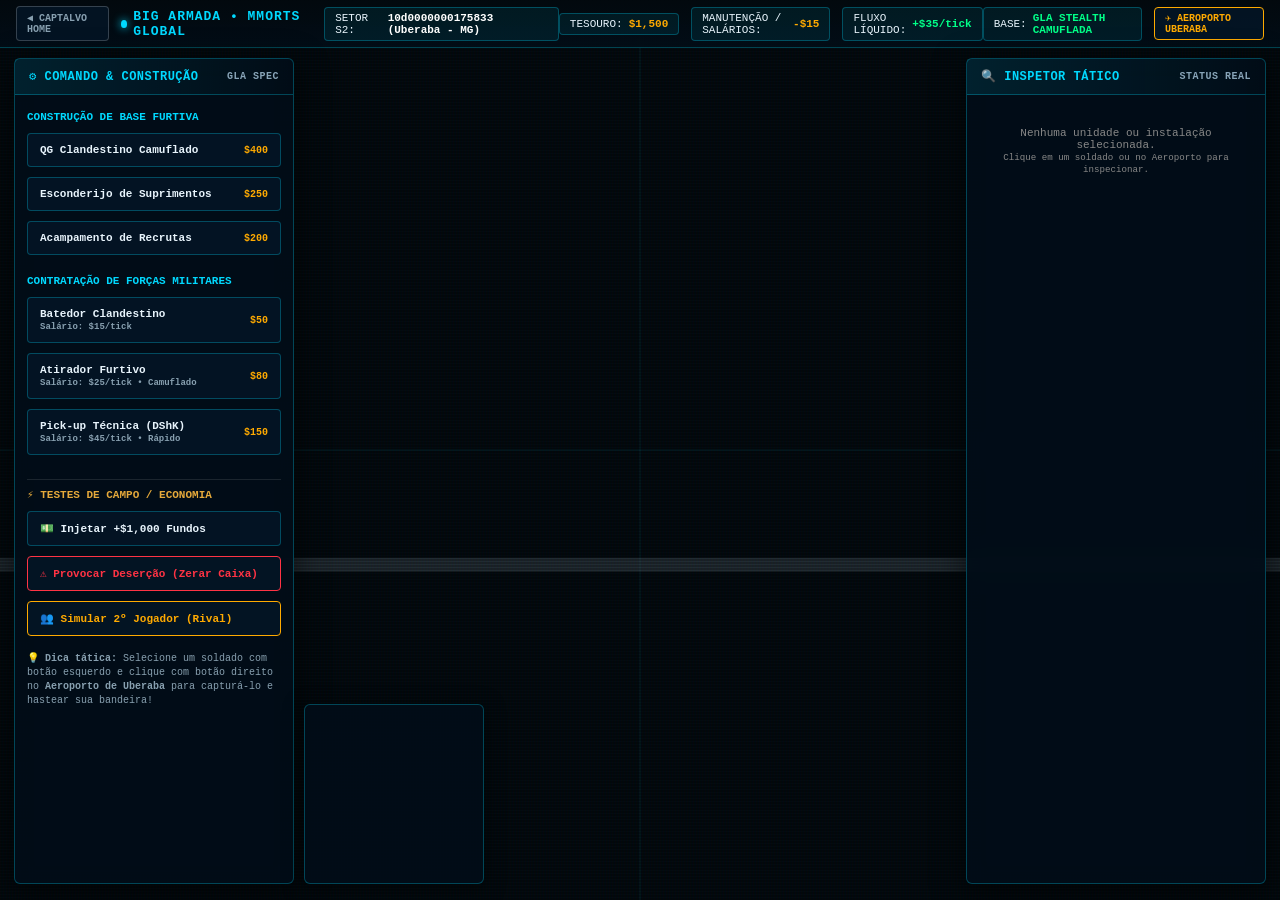
==== public/big-armada/index.html @ da141694 "feat(big-armada): integrate Big Armada MMORTS web client and PHP authoritative backend for captalvo." ====
<!doctype html>
<html lang="pt-BR" class="dark">
<head>
    <meta charset="utf-8">
    <meta name="viewport" content="width=device-width, initial-scale=1, viewport-fit=cover">
    <title>BIG ARMADA — MMORTS Militar Global Persistente &middot; Captalvo</title>
    <meta name="description" content="Big Armada: MMORTS militar global em tempo real na Terra real indexado via S2 Geometry. Setor piloto de Uberaba - MG.">
    
    <!-- Anti-Cache Directives -->
    <meta http-equiv="Cache-Control" content="no-cache, no-store, must-revalidate">
    <meta http-equiv="Pragma" content="no-cache">
    <meta http-equiv="Expires" content="0">

    <link rel="icon" href="data:image/svg+xml,%3Csvg xmlns='http://www.w3.org/2000/svg' viewBox='0 0 32 32'%3E%3Crect width='32' height='32' fill='%2302090e'/%3E%3Ctext x='16' y='23' font-family='monospace' font-size='18' font-weight='bold' fill='%2300d9ff' text-anchor='middle'%3EBA%3C/text%3E%3C/svg%3E">
    <link rel="stylesheet" href="css/big-armada.css">
</head>

<body class="scanlines">

    <!-- Top Tactical Bar -->
    <header class="top-bar">
        <div class="top-bar-left">
            <a href="/" class="tac-btn" style="text-decoration:none; padding:5px 10px; font-size:10px; color:#88a0b0; border-color:rgba(255,255,255,0.2);" title="Retornar à página principal do Captalvo">
                ◀ CAPTALVO HOME
            </a>
            <div class="brand-badge">
                <span class="dot"></span>
                BIG ARMADA &bull; MMORTS GLOBAL
            </div>
            <div class="hud-pill">
                <span>SETOR S2:</span>
                <strong id="hud-sector">10d0000000175833 (Uberaba - MG)</strong>
            </div>
        </div>

        <div class="top-bar-center">
            <div class="hud-pill gold">
                <span>TESOURO:</span>
                <strong id="hud-treasury">$1,500</strong>
            </div>
            <div class="hud-pill">
                <span>MANUTENÇÃO / SALÁRIOS:</span>
                <strong id="hud-payroll" style="color:#ffaa00;">-$15</strong>
            </div>
            <div class="hud-pill green">
                <span>FLUXO LÍQUIDO:</span>
                <strong id="hud-cashflow">+$35/tick</strong>
            </div>
            <div id="hud-alert-badge" class="hud-pill alert" style="display:none;">
                ⚠️ ALERTA DE INADIMPLÊNCIA
            </div>
        </div>

        <div class="top-bar-right">
            <div class="hud-pill">
                <span>BASE:</span>
                <strong style="color:#00ff88;">GLA STEALTH CAMUFLADA</strong>
            </div>
            <button id="btn-quick-airport" class="tac-btn warning" style="padding:4px 10px; font-size:10px;" title="Centralizar câmera no Aeroporto de Uberaba">
                ✈️ AEROPORTO UBERABA
            </button>
        </div>
    </header>

    <!-- 3D RTS Viewport Canvas -->
    <canvas id="rts-canvas"></canvas>

    <!-- Left Command & Construction Panel -->
    <aside class="side-panel side-panel-left">
        <div class="panel-header">
            <span>⚙️ COMANDO &amp; CONSTRUÇÃO</span>
            <span style="font-size:10px; color:var(--muted);">GLA SPEC</span>
        </div>
        <div class="panel-body">
            
            <!-- Base Construction (GLA Stealth style) -->
            <div style="font-size:11px; font-weight:800; color:#00d9ff; text-transform:uppercase; margin-top:4px;">
                Construção de Base Furtiva
            </div>
            <button class="tac-btn btn-build" data-type="command_center" title="Construir Centro de Comando Camuflado">
                <span>QG Clandestino Camuflado</span>
                <span class="tac-btn-cost">$400</span>
            </button>
            <button class="tac-btn btn-build" data-type="supply_stash" title="Construir Esconderijo de Coleta de Recursos">
                <span>Esconderijo de Suprimentos</span>
                <span class="tac-btn-cost">$250</span>
            </button>
            <button class="tac-btn btn-build" data-type="barracks" title="Construir Acampamento para Contratação Militar">
                <span>Acampamento de Recrutas</span>
                <span class="tac-btn-cost">$200</span>
            </button>

            <!-- Military Recruitment & Salary Units -->
            <div style="font-size:11px; font-weight:800; color:#00d9ff; text-transform:uppercase; margin-top:10px;">
                Contratação de Forças Militares
            </div>
            <button class="tac-btn btn-produce" data-type="infantry_scout" title="Batedor Leve: Salário $15/tick">
                <div>
                    <div>Batedor Clandestino</div>
                    <small style="font-size:9px; color:#88a0b0;">Salário: $15/tick</small>
                </div>
                <span class="tac-btn-cost">$50</span>
            </button>
            <button class="tac-btn btn-produce" data-type="infantry_stealth" title="Atirador Furtivo Camuflado: Salário $25/tick">
                <div>
                    <div>Atirador Furtivo</div>
                    <small style="font-size:9px; color:#88a0b0;">Salário: $25/tick &bull; Camuflado</small>
                </div>
                <span class="tac-btn-cost">$80</span>
            </button>
            <button class="tac-btn btn-produce" data-type="vehicle_technical" title="Pick-up Armada Técnica: Salário $45/tick">
                <div>
                    <div>Pick-up Técnica (DShK)</div>
                    <small style="font-size:9px; color:#88a0b0;">Salário: $45/tick &bull; Rápido</small>
                </div>
                <span class="tac-btn-cost">$150</span>
            </button>

            <!-- Sandbox Dev / Experimentation Controls -->
            <div style="font-size:11px; font-weight:800; color:#e5a93b; text-transform:uppercase; margin-top:14px; border-top:1px solid rgba(255,255,255,0.1); padding-top:8px;">
                ⚡ Testes de Campo / Economia
            </div>
            <button id="btn-dev-add-funds" class="tac-btn success" title="Adiciona $1,000 para testes táticos">
                💵 Injetar +$1,000 Fundos
            </button>
            <button id="btn-dev-trigger-default" class="tac-btn danger" title="Corta fundos a $0 e força inadimplência para testar deserção militar">
                ⚠️ Provocar Deserção (Zerar Caixa)
            </button>
            <button id="btn-dev-sim-player" class="tac-btn warning" title="Conecta um segundo jogador simulado para interagir no mesmo mundo">
                👥 Simular 2º Jogador (Rival)
            </button>
            
            <div style="font-size:10px; color:#88a0b0; line-height:1.4; margin-top:6px;">
                💡 <strong>Dica tática:</strong> Selecione um soldado com botão esquerdo e clique com botão direito no <strong>Aeroporto de Uberaba</strong> para capturá-lo e hastear sua bandeira!
            </div>

        </div>
    </aside>

    <!-- Radar Tactical Mini-Map in bottom left -->
    <div class="radar-map-wrap">
        <canvas id="radar-canvas" width="180" height="180"></canvas>
    </div>

    <!-- Right Tactical Inspector Panel -->
    <aside class="side-panel side-panel-right">
        <div class="panel-header">
            <span>🔍 INSPETOR TÁTICO</span>
            <span style="font-size:10px; color:var(--muted);">STATUS REAL</span>
        </div>
        <div class="panel-body" id="inspector-content">
            <div style="font-size:11px; color:#888; text-align:center; padding:20px 0;">
                Nenhuma unidade ou instalação selecionada.<br>
                <small>Clique em um soldado ou no Aeroporto para inspecionar.</small>
            </div>
        </div>
    </aside>

    <!-- Notification Toast Container -->
    <div id="tac-notifications" style="position:fixed; bottom:20px; right:270px; z-index:9999; display:flex; flex-direction:column; gap:8px; pointer-events:none;"></div>

    <!-- Client Scripts -->
    <script src="js/s2_client.js"></script>
    <script src="js/terrain_engine.js"></script>
    <script src="js/rts_renderer.js"></script>
    <script src="js/big-armada-client.js"></script>

</body>
</html>
---- public/big-armada/css/big-armada.css ----
/* ==============================================================================
   BIG ARMADA — Military MMORTS Tactical Stylesheet
   Command & Conquer military aesthetic with glowing cybernetics and tactical HUD.
   ============================================================================== */

:root {
    --bg-base: #02090e;
    --bg-panel: rgba(2, 14, 24, 0.92);
    --bg-card: rgba(4, 22, 38, 0.85);
    --line: rgba(0, 217, 255, 0.28);
    --line-active: #00d9ff;
    --accent-cyan: #00d9ff;
    --accent-amber: #ffaa00;
    --accent-green: #00ff88;
    --accent-red: #ff3344;
    --muted: #88a4b8;
    --ink: #e8f4fc;
    --font-mono: 'Consolas', 'Courier New', ui-monospace, monospace;
}

* {
    box-sizing: border-box;
    margin: 0;
    padding: 0;
}

body {
    background: var(--bg-base);
    color: var(--ink);
    font-family: var(--font-mono);
    width: 100vw;
    height: 100vh;
    overflow: hidden;
    user-select: none;
}

/* Scanline Effect */
.scanlines::before {
    content: " ";
    display: block;
    position: absolute;
    top: 0; left: 0; bottom: 0; right: 0;
    background: linear-gradient(rgba(18, 16, 16, 0) 50%, rgba(0, 0, 0, 0.25) 50%),
                linear-gradient(90deg, rgba(255, 0, 0, 0.03), rgba(0, 255, 0, 0.01), rgba(0, 0, 255, 0.03));
    z-index: 10;
    background-size: 100% 3px, 3px 100%;
    pointer-events: none;
}

/* 3D RTS Viewport */
#rts-canvas {
    position: absolute;
    inset: 0;
    width: 100vw;
    height: 100vh;
    display: block;
    cursor: crosshair;
    z-index: 1;
}

/* Selection Box */
#selection-box {
    position: absolute;
    border: 1px solid var(--accent-cyan);
    background: rgba(0, 217, 255, 0.12);
    pointer-events: none;
    z-index: 15;
    display: none;
}

/* Top Tactical Bar */
.top-bar {
    position: fixed;
    top: 0;
    left: 0;
    right: 0;
    height: 48px;
    background: linear-gradient(180deg, rgba(2, 9, 14, 0.98) 0%, rgba(2, 14, 24, 0.88) 100%);
    border-bottom: 1px solid var(--line);
    display: flex;
    align-items: center;
    justify-content: space-between;
    padding: 0 16px;
    z-index: 20;
    backdrop-filter: blur(8px);
}

.top-bar-left, .top-bar-center, .top-bar-right {
    display: flex;
    align-items: center;
    gap: 12px;
}

.brand-badge {
    display: flex;
    align-items: center;
    gap: 6px;
    font-size: 13px;
    font-weight: 800;
    color: var(--accent-cyan);
    letter-spacing: 1px;
}

.brand-badge .dot {
    width: 8px;
    height: 8px;
    border-radius: 50%;
    background: var(--accent-cyan);
    box-shadow: 0 0 8px var(--accent-cyan);
    animation: pulseDot 2s infinite;
}

@keyframes pulseDot {
    0%, 100% { opacity: 1; transform: scale(1); }
    50% { opacity: 0.4; transform: scale(0.85); }
}

.hud-pill {
    background: rgba(0, 217, 255, 0.08);
    border: 1px solid var(--line);
    border-radius: 4px;
    padding: 4px 10px;
    font-size: 11px;
    display: flex;
    align-items: center;
    gap: 6px;
}

.hud-pill strong {
    color: #fff;
}

.hud-pill.gold strong {
    color: var(--accent-amber);
}

.hud-pill.green strong {
    color: var(--accent-green);
}

.hud-pill.alert {
    background: rgba(255, 51, 68, 0.15);
    border-color: var(--accent-red);
    color: #ff6677;
    animation: flashAlert 1.5s infinite;
}

@keyframes flashAlert {
    0%, 100% { border-color: var(--accent-red); }
    50% { border-color: transparent; }
}

/* Sidebar Command Panels */
.side-panel {
    position: fixed;
    top: 58px;
    bottom: 16px;
    width: 280px;
    background: var(--bg-panel);
    border: 1px solid var(--line);
    border-radius: 6px;
    display: flex;
    flex-direction: column;
    z-index: 20;
    backdrop-filter: blur(10px);
    box-shadow: 0 8px 32px rgba(0, 0, 0, 0.6);
}

.side-panel-left {
    left: 14px;
}

.side-panel-right {
    right: 14px;
    width: 300px;
}

.panel-header {
    padding: 10px 14px;
    border-bottom: 1px solid var(--line);
    background: linear-gradient(90deg, rgba(0, 217, 255, 0.1), transparent);
    font-size: 12px;
    font-weight: 800;
    color: var(--accent-cyan);
    display: flex;
    align-items: center;
    justify-content: space-between;
    letter-spacing: 0.5px;
}

.panel-body {
    flex: 1;
    overflow-y: auto;
    padding: 12px;
    display: flex;
    flex-direction: column;
    gap: 10px;
}

/* Tabs */
.tab-bar {
    display: flex;
    gap: 4px;
    margin-bottom: 4px;
}

.tab-btn {
    flex: 1;
    background: transparent;
    border: 1px solid var(--line);
    color: var(--muted);
    font-family: var(--font-mono);
    font-size: 10px;
    font-weight: 700;
    padding: 6px 4px;
    border-radius: 3px;
    cursor: pointer;
    transition: all 0.2s;
}

.tab-btn.active, .tab-btn:hover {
    background: rgba(0, 217, 255, 0.15);
    color: var(--accent-cyan);
    border-color: var(--accent-cyan);
}

/* Tactical Buttons */
.tac-btn {
    background: var(--bg-card);
    border: 1px solid var(--line);
    color: var(--ink);
    font-family: var(--font-mono);
    font-size: 11px;
    font-weight: 700;
    padding: 10px 12px;
    border-radius: 4px;
    cursor: pointer;
    display: flex;
    align-items: center;
    justify-content: space-between;
    text-align: left;
    transition: all 0.15s ease-out;
}

.tac-btn:hover:not(:disabled) {
    border-color: var(--accent-cyan);
    background: rgba(0, 217, 255, 0.18);
    box-shadow: 0 0 12px rgba(0, 217, 255, 0.3);
    transform: translateY(-1px);
}

.tac-btn:disabled {
    opacity: 0.45;
    cursor: not-allowed;
    border-color: rgba(255, 255, 255, 0.1);
}

.tac-btn.primary {
    background: var(--accent-cyan);
    color: #02090e;
    border-color: var(--accent-cyan);
}

.tac-btn.primary:hover {
    background: #4de2ff;
    box-shadow: 0 0 16px rgba(0, 217, 255, 0.6);
}

.tac-btn.warning {
    border-color: var(--accent-amber);
    color: var(--accent-amber);
}

.tac-btn.warning:hover {
    background: rgba(255, 170, 0, 0.15);
}

.tac-btn.danger {
    border-color: var(--accent-red);
    color: var(--accent-red);
}

.tac-btn.danger:hover {
    background: rgba(255, 51, 68, 0.15);
}

.tac-btn-cost {
    font-size: 10px;
    color: var(--accent-amber);
    font-weight: 800;
}

/* Strategic Installation Card */
.inst-card {
    background: rgba(4, 22, 38, 0.9);
    border: 1px solid var(--line);
    border-radius: 5px;
    padding: 10px;
    display: flex;
    flex-direction: column;
    gap: 6px;
}

.inst-title {
    font-size: 12px;
    font-weight: 800;
    color: #fff;
    display: flex;
    align-items: center;
    gap: 6px;
}

.inst-owner-badge {
    display: inline-flex;
    align-items: center;
    gap: 4px;
    padding: 2px 6px;
    border-radius: 3px;
    font-size: 10px;
    font-weight: 700;
}

.progress-track {
    width: 100%;
    height: 6px;
    background: rgba(255, 255, 255, 0.1);
    border-radius: 3px;
    overflow: hidden;
    margin-top: 4px;
}

.progress-fill {
    height: 100%;
    background: var(--accent-cyan);
    transition: width 0.3s;
}

/* Radar Mini-Map in bottom left */
.radar-map-wrap {
    position: fixed;
    bottom: 16px;
    left: 304px;
    width: 180px;
    height: 180px;
    background: rgba(2, 14, 24, 0.92);
    border: 1px solid var(--line);
    border-radius: 6px;
    overflow: hidden;
    z-index: 20;
    box-shadow: 0 4px 20px rgba(0, 0, 0, 0.5);
}

.radar-map-wrap canvas {
    width: 100%;
    height: 100%;
    display: block;
}

/* Floating Notification */
.floating-notif {
    position: fixed;
    bottom: 24px;
    right: 324px;
    background: rgba(2, 14, 24, 0.95);
    border: 1px solid var(--accent-cyan);
    border-radius: 6px;
    padding: 12px 18px;
    color: #fff;
    font-size: 12px;
    z-index: 9999;
    box-shadow: 0 4px 24px rgba(0, 217, 255, 0.35);
    backdrop-filter: blur(10px);
    transition: opacity 0.3s;
}
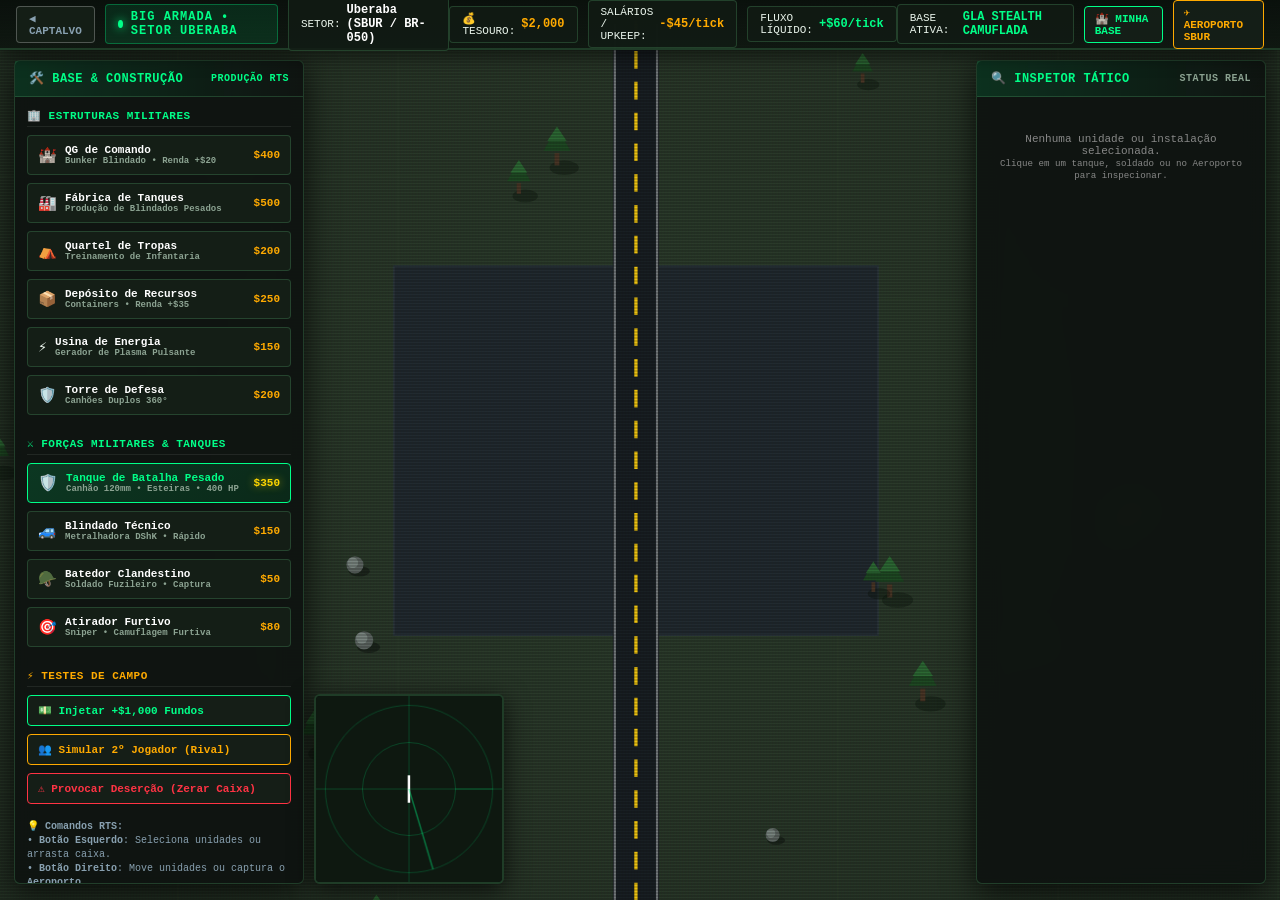
==== commit 52317764: "feat(big-armada): deploy RTS visual overhaul with 3D isometric tanks, base buildings, terrain and ra" ====
--- a/public/big-armada/index.html
+++ b/public/big-armada/index.html
@@ -3,8 +3,8 @@
 <head>
     <meta charset="utf-8">
     <meta name="viewport" content="width=device-width, initial-scale=1, viewport-fit=cover">
-    <title>BIG ARMADA — MMORTS Militar Global Persistente &middot; Captalvo</title>
-    <meta name="description" content="Big Armada: MMORTS militar global em tempo real na Terra real indexado via S2 Geometry. Setor piloto de Uberaba - MG.">
+    <title>BIG ARMADA — MMORTS Militar Global &middot; Setor Uberaba</title>
+    <meta name="description" content="Big Armada: RTS Militar em tempo real com bases, tanques de guerra, infantaria e conquista de instalações estratégicas.">
     
     <!-- Anti-Cache Directives -->
     <meta http-equiv="Cache-Control" content="no-cache, no-store, must-revalidate">
@@ -17,34 +17,34 @@
 
 <body class="scanlines">
 
-    <!-- Top Tactical Bar -->
+    <!-- Top Tactical Military Bar -->
     <header class="top-bar">
         <div class="top-bar-left">
-            <a href="/" class="tac-btn" style="text-decoration:none; padding:5px 10px; font-size:10px; color:#88a0b0; border-color:rgba(255,255,255,0.2);" title="Retornar à página principal do Captalvo">
-                ◀ CAPTALVO HOME
+            <a href="/" class="tac-btn" style="text-decoration:none; padding:5px 12px; font-size:11px; font-weight:700; color:#88a0b0; border-color:rgba(255,255,255,0.25);" title="Voltar ao portal principal">
+                ◀ CAPTALVO
             </a>
             <div class="brand-badge">
                 <span class="dot"></span>
-                BIG ARMADA &bull; MMORTS GLOBAL
+                BIG ARMADA &bull; SETOR UBERABA
             </div>
             <div class="hud-pill">
-                <span>SETOR S2:</span>
-                <strong id="hud-sector">10d0000000175833 (Uberaba - MG)</strong>
+                <span>SETOR:</span>
+                <strong id="hud-sector">Uberaba (SBUR / BR-050)</strong>
             </div>
         </div>
 
         <div class="top-bar-center">
             <div class="hud-pill gold">
-                <span>TESOURO:</span>
-                <strong id="hud-treasury">$1,500</strong>
+                <span>💰 TESOURO:</span>
+                <strong id="hud-treasury">$2,000</strong>
             </div>
             <div class="hud-pill">
-                <span>MANUTENÇÃO / SALÁRIOS:</span>
-                <strong id="hud-payroll" style="color:#ffaa00;">-$15</strong>
+                <span>SALÁRIOS / UPKEEP:</span>
+                <strong id="hud-payroll" style="color:#ffaa00;">-$45/tick</strong>
             </div>
             <div class="hud-pill green">
                 <span>FLUXO LÍQUIDO:</span>
-                <strong id="hud-cashflow">+$35/tick</strong>
+                <strong id="hud-cashflow">+$60/tick</strong>
             </div>
             <div id="hud-alert-badge" class="hud-pill alert" style="display:none;">
                 ⚠️ ALERTA DE INADIMPLÊNCIA
@@ -53,11 +53,14 @@
 
         <div class="top-bar-right">
             <div class="hud-pill">
-                <span>BASE:</span>
+                <span>BASE ATIVA:</span>
                 <strong style="color:#00ff88;">GLA STEALTH CAMUFLADA</strong>
             </div>
-            <button id="btn-quick-airport" class="tac-btn warning" style="padding:4px 10px; font-size:10px;" title="Centralizar câmera no Aeroporto de Uberaba">
-                ✈️ AEROPORTO UBERABA
+            <button id="btn-quick-base" class="tac-btn success" style="padding:5px 10px; font-size:11px; font-weight:700;" title="Centralizar câmera na base principal">
+                🏰 MINHA BASE
+            </button>
+            <button id="btn-quick-airport" class="tac-btn warning" style="padding:5px 10px; font-size:11px; font-weight:700;" title="Centralizar câmera no Aeroporto de Uberaba">
+                ✈️ AEROPORTO SBUR
             </button>
         </div>
     </header>
@@ -65,73 +68,154 @@
     <!-- 3D RTS Viewport Canvas -->
     <canvas id="rts-canvas"></canvas>
 
-    <!-- Left Command & Construction Panel -->
+    <!-- Left Military Command & Construction Panel -->
     <aside class="side-panel side-panel-left">
         <div class="panel-header">
-            <span>⚙️ COMANDO &amp; CONSTRUÇÃO</span>
-            <span style="font-size:10px; color:var(--muted);">GLA SPEC</span>
+            <span>🛠️ BASE &amp; CONSTRUÇÃO</span>
+            <span style="font-size:10px; color:#00ff88; font-weight:700;">PRODUÇÃO RTS</span>
         </div>
         <div class="panel-body">
             
-            <!-- Base Construction (GLA Stealth style) -->
-            <div style="font-size:11px; font-weight:800; color:#00d9ff; text-transform:uppercase; margin-top:4px;">
-                Construção de Base Furtiva
-            </div>
-            <button class="tac-btn btn-build" data-type="command_center" title="Construir Centro de Comando Camuflado">
-                <span>QG Clandestino Camuflado</span>
+            <!-- Base Structures Section -->
+            <div class="tac-section-title">
+                🏢 ESTRUTURAS MILITARES
+            </div>
+
+            <button class="tac-btn btn-build" data-type="command_center" title="Centro de Comando com antena de comunicação e radar">
+                <div class="btn-tac-content">
+                    <span class="btn-tac-icon">🏰</span>
+                    <div>
+                        <div class="btn-tac-name">QG de Comando</div>
+                        <small class="btn-tac-sub">Bunker Blindado &bull; Renda +$20</small>
+                    </div>
+                </div>
                 <span class="tac-btn-cost">$400</span>
             </button>
-            <button class="tac-btn btn-build" data-type="supply_stash" title="Construir Esconderijo de Coleta de Recursos">
-                <span>Esconderijo de Suprimentos</span>
+
+            <button class="tac-btn btn-build" data-type="war_factory" title="Fábrica Pesada para produção de tanques blindados">
+                <div class="btn-tac-content">
+                    <span class="btn-tac-icon">🏭</span>
+                    <div>
+                        <div class="btn-tac-name">Fábrica de Tanques</div>
+                        <small class="btn-tac-sub">Produção de Blindados Pesados</small>
+                    </div>
+                </div>
+                <span class="tac-btn-cost">$500</span>
+            </button>
+
+            <button class="tac-btn btn-build" data-type="barracks" title="Quartel militar para treinamento de infantaria">
+                <div class="btn-tac-content">
+                    <span class="btn-tac-icon">⛺</span>
+                    <div>
+                        <div class="btn-tac-name">Quartel de Tropas</div>
+                        <small class="btn-tac-sub">Treinamento de Infantaria</small>
+                    </div>
+                </div>
+                <span class="tac-btn-cost">$200</span>
+            </button>
+
+            <button class="tac-btn btn-build" data-type="supply_stash" title="Depósito de suprimentos e logística">
+                <div class="btn-tac-content">
+                    <span class="btn-tac-icon">📦</span>
+                    <div>
+                        <div class="btn-tac-name">Depósito de Recursos</div>
+                        <small class="btn-tac-sub">Containers &bull; Renda +$35</small>
+                    </div>
+                </div>
                 <span class="tac-btn-cost">$250</span>
             </button>
-            <button class="tac-btn btn-build" data-type="barracks" title="Construir Acampamento para Contratação Militar">
-                <span>Acampamento de Recrutas</span>
+
+            <button class="tac-btn btn-build" data-type="power_plant" title="Usina elétrica geradora de energia para a base">
+                <div class="btn-tac-content">
+                    <span class="btn-tac-icon">⚡</span>
+                    <div>
+                        <div class="btn-tac-name">Usina de Energia</div>
+                        <small class="btn-tac-sub">Gerador de Plasma Pulsante</small>
+                    </div>
+                </div>
+                <span class="tac-btn-cost">$150</span>
+            </button>
+
+            <button class="tac-btn btn-build" data-type="defense_turret" title="Torre de defesa de tiro rápido com canhões duplos">
+                <div class="btn-tac-content">
+                    <span class="btn-tac-icon">🛡️</span>
+                    <div>
+                        <div class="btn-tac-name">Torre de Defesa</div>
+                        <small class="btn-tac-sub">Canhões Duplos 360°</small>
+                    </div>
+                </div>
                 <span class="tac-btn-cost">$200</span>
             </button>
 
-            <!-- Military Recruitment & Salary Units -->
-            <div style="font-size:11px; font-weight:800; color:#00d9ff; text-transform:uppercase; margin-top:10px;">
-                Contratação de Forças Militares
-            </div>
-            <button class="tac-btn btn-produce" data-type="infantry_scout" title="Batedor Leve: Salário $15/tick">
-                <div>
-                    <div>Batedor Clandestino</div>
-                    <small style="font-size:9px; color:#88a0b0;">Salário: $15/tick</small>
+            <!-- Military Forces & Armored Units Section -->
+            <div class="tac-section-title" style="margin-top:14px;">
+                ⚔️ FORÇAS MILITARES &amp; TANQUES
+            </div>
+
+            <button class="tac-btn btn-produce primary-tank" data-type="tank_battle" title="Tanque de Guerra Pesado com canhão longo e blindagem frontal">
+                <div class="btn-tac-content">
+                    <span class="btn-tac-icon" style="font-size:16px;">🛡️</span>
+                    <div>
+                        <div class="btn-tac-name" style="color:#00ff88; font-weight:800;">Tanque de Batalha Pesado</div>
+                        <small class="btn-tac-sub">Canhão 120mm &bull; Esteiras &bull; 400 HP</small>
+                    </div>
+                </div>
+                <span class="tac-btn-cost gold">$350</span>
+            </button>
+
+            <button class="tac-btn btn-produce" data-type="vehicle_technical" title="Pick-up de combate rápido com metralhadora DShK montada">
+                <div class="btn-tac-content">
+                    <span class="btn-tac-icon">🚙</span>
+                    <div>
+                        <div class="btn-tac-name">Blindado Técnico</div>
+                        <small class="btn-tac-sub">Metralhadora DShK &bull; Rápido</small>
+                    </div>
+                </div>
+                <span class="tac-btn-cost">$150</span>
+            </button>
+
+            <button class="tac-btn btn-produce" data-type="infantry_scout" title="Batedor Leve: Captura de estruturas e reconhecimento">
+                <div class="btn-tac-content">
+                    <span class="btn-tac-icon">🪖</span>
+                    <div>
+                        <div class="btn-tac-name">Batedor Clandestino</div>
+                        <small class="btn-tac-sub">Soldado Fuzileiro &bull; Captura</small>
+                    </div>
                 </div>
                 <span class="tac-btn-cost">$50</span>
             </button>
-            <button class="tac-btn btn-produce" data-type="infantry_stealth" title="Atirador Furtivo Camuflado: Salário $25/tick">
-                <div>
-                    <div>Atirador Furtivo</div>
-                    <small style="font-size:9px; color:#88a0b0;">Salário: $25/tick &bull; Camuflado</small>
+
+            <button class="tac-btn btn-produce" data-type="infantry_stealth" title="Atirador Furtivo com camuflagem ativa e mira telescópica">
+                <div class="btn-tac-content">
+                    <span class="btn-tac-icon">🎯</span>
+                    <div>
+                        <div class="btn-tac-name">Atirador Furtivo</div>
+                        <small class="btn-tac-sub">Sniper &bull; Camuflagem Furtiva</small>
+                    </div>
                 </div>
                 <span class="tac-btn-cost">$80</span>
             </button>
-            <button class="tac-btn btn-produce" data-type="vehicle_technical" title="Pick-up Armada Técnica: Salário $45/tick">
-                <div>
-                    <div>Pick-up Técnica (DShK)</div>
-                    <small style="font-size:9px; color:#88a0b0;">Salário: $45/tick &bull; Rápido</small>
-                </div>
-                <span class="tac-btn-cost">$150</span>
-            </button>
-
-            <!-- Sandbox Dev / Experimentation Controls -->
-            <div style="font-size:11px; font-weight:800; color:#e5a93b; text-transform:uppercase; margin-top:14px; border-top:1px solid rgba(255,255,255,0.1); padding-top:8px;">
-                ⚡ Testes de Campo / Economia
-            </div>
-            <button id="btn-dev-add-funds" class="tac-btn success" title="Adiciona $1,000 para testes táticos">
+
+            <!-- Quick Sandbox Testing Actions -->
+            <div class="tac-section-title" style="margin-top:14px; color:#ffaa00;">
+                ⚡ TESTES DE CAMPO
+            </div>
+
+            <button id="btn-dev-add-funds" class="tac-btn success" title="Adiciona $1,000 ao tesouro militar">
                 💵 Injetar +$1,000 Fundos
             </button>
-            <button id="btn-dev-trigger-default" class="tac-btn danger" title="Corta fundos a $0 e força inadimplência para testar deserção militar">
+            <button id="btn-dev-sim-player" class="tac-btn warning" title="Conecta um segundo exército rival para simulação de batalha">
+                👥 Simular 2º Jogador (Rival)
+            </button>
+            <button id="btn-dev-trigger-default" class="tac-btn danger" title="Zera o caixa para forçar soldados a desertarem em mercenários neutros">
                 ⚠️ Provocar Deserção (Zerar Caixa)
             </button>
-            <button id="btn-dev-sim-player" class="tac-btn warning" title="Conecta um segundo jogador simulado para interagir no mesmo mundo">
-                👥 Simular 2º Jogador (Rival)
-            </button>
-            
-            <div style="font-size:10px; color:#88a0b0; line-height:1.4; margin-top:6px;">
-                💡 <strong>Dica tática:</strong> Selecione um soldado com botão esquerdo e clique com botão direito no <strong>Aeroporto de Uberaba</strong> para capturá-lo e hastear sua bandeira!
+
+            <div style="font-size:10px; color:#88a0b0; line-height:1.4; margin-top:8px;">
+                💡 <strong>Comandos RTS:</strong><br>
+                &bull; <strong>Botão Esquerdo</strong>: Seleciona unidades ou arrasta caixa.<br>
+                &bull; <strong>Botão Direito</strong>: Move unidades ou captura o <strong>Aeroporto</strong>.<br>
+                &bull; <strong>WASD / Scroll</strong>: Movimenta a câmera e dá zoom.
             </div>
 
         </div>
@@ -139,7 +223,7 @@
 
     <!-- Radar Tactical Mini-Map in bottom left -->
     <div class="radar-map-wrap">
-        <canvas id="radar-canvas" width="180" height="180"></canvas>
+        <canvas id="radar-canvas" width="190" height="190"></canvas>
     </div>
 
     <!-- Right Tactical Inspector Panel -->
@@ -149,15 +233,15 @@
             <span style="font-size:10px; color:var(--muted);">STATUS REAL</span>
         </div>
         <div class="panel-body" id="inspector-content">
-            <div style="font-size:11px; color:#888; text-align:center; padding:20px 0;">
+            <div style="font-size:11px; color:#888; text-align:center; padding:24px 0;">
                 Nenhuma unidade ou instalação selecionada.<br>
-                <small>Clique em um soldado ou no Aeroporto para inspecionar.</small>
+                <small>Clique em um tanque, soldado ou no Aeroporto para inspecionar.</small>
             </div>
         </div>
     </aside>
 
     <!-- Notification Toast Container -->
-    <div id="tac-notifications" style="position:fixed; bottom:20px; right:270px; z-index:9999; display:flex; flex-direction:column; gap:8px; pointer-events:none;"></div>
+    <div id="tac-notifications" style="position:fixed; bottom:20px; right:280px; z-index:9999; display:flex; flex-direction:column; gap:8px; pointer-events:none;"></div>
 
     <!-- Client Scripts -->
     <script src="js/s2_client.js"></script>
--- a/public/big-armada/css/big-armada.css
+++ b/public/big-armada/css/big-armada.css
@@ -1,20 +1,21 @@
 /* ==============================================================================
-   BIG ARMADA — Military MMORTS Tactical Stylesheet
-   Command & Conquer military aesthetic with glowing cybernetics and tactical HUD.
+   BIG ARMADA — Military MMORTS Tactical Stylesheet (RTS Visual Overhaul)
+   Command & Conquer military aesthetic with glowing cybernetics, tank commands,
+   and authentic real-time strategy HUD.
    ============================================================================== */
 
 :root {
-    --bg-base: #02090e;
-    --bg-panel: rgba(2, 14, 24, 0.92);
-    --bg-card: rgba(4, 22, 38, 0.85);
-    --line: rgba(0, 217, 255, 0.28);
-    --line-active: #00d9ff;
+    --bg-base: #1b261b;
+    --bg-panel: rgba(14, 20, 16, 0.94);
+    --bg-card: rgba(22, 32, 25, 0.88);
+    --line: rgba(70, 140, 90, 0.35);
+    --line-active: #00ff88;
     --accent-cyan: #00d9ff;
     --accent-amber: #ffaa00;
     --accent-green: #00ff88;
     --accent-red: #ff3344;
-    --muted: #88a4b8;
-    --ink: #e8f4fc;
+    --muted: #8ca392;
+    --ink: #eaf5ec;
     --font-mono: 'Consolas', 'Courier New', ui-monospace, monospace;
 }
 
@@ -40,8 +41,8 @@
     display: block;
     position: absolute;
     top: 0; left: 0; bottom: 0; right: 0;
-    background: linear-gradient(rgba(18, 16, 16, 0) 50%, rgba(0, 0, 0, 0.25) 50%),
-                linear-gradient(90deg, rgba(255, 0, 0, 0.03), rgba(0, 255, 0, 0.01), rgba(0, 0, 255, 0.03));
+    background: linear-gradient(rgba(18, 24, 18, 0) 50%, rgba(0, 0, 0, 0.18) 50%),
+                linear-gradient(90deg, rgba(0, 255, 100, 0.015), rgba(0, 0, 0, 0.01), rgba(0, 150, 255, 0.015));
     z-index: 10;
     background-size: 100% 3px, 3px 100%;
     pointer-events: none;
@@ -58,68 +59,62 @@
     z-index: 1;
 }
 
-/* Selection Box */
-#selection-box {
-    position: absolute;
-    border: 1px solid var(--accent-cyan);
-    background: rgba(0, 217, 255, 0.12);
-    pointer-events: none;
-    z-index: 15;
-    display: none;
-}
-
 /* Top Tactical Bar */
 .top-bar {
     position: fixed;
     top: 0;
     left: 0;
     right: 0;
-    height: 48px;
-    background: linear-gradient(180deg, rgba(2, 9, 14, 0.98) 0%, rgba(2, 14, 24, 0.88) 100%);
-    border-bottom: 1px solid var(--line);
+    height: 50px;
+    background: linear-gradient(180deg, rgba(10, 16, 12, 0.98) 0%, rgba(14, 22, 16, 0.92) 100%);
+    border-bottom: 2px solid var(--line);
     display: flex;
     align-items: center;
     justify-content: space-between;
     padding: 0 16px;
-    z-index: 20;
-    backdrop-filter: blur(8px);
+    z-index: 30;
+    box-shadow: 0 4px 20px rgba(0, 0, 0, 0.6);
 }
 
 .top-bar-left, .top-bar-center, .top-bar-right {
     display: flex;
     align-items: center;
-    gap: 12px;
+    gap: 10px;
 }
 
 .brand-badge {
-    display: flex;
-    align-items: center;
-    gap: 6px;
-    font-size: 13px;
+    font-size: 12px;
     font-weight: 800;
-    color: var(--accent-cyan);
     letter-spacing: 1px;
+    color: var(--accent-green);
+    display: flex;
+    align-items: center;
+    gap: 8px;
+    background: rgba(0, 255, 136, 0.1);
+    border: 1px solid rgba(0, 255, 136, 0.3);
+    padding: 5px 12px;
+    border-radius: 4px;
 }
 
 .brand-badge .dot {
     width: 8px;
     height: 8px;
     border-radius: 50%;
-    background: var(--accent-cyan);
-    box-shadow: 0 0 8px var(--accent-cyan);
-    animation: pulseDot 2s infinite;
-}
-
-@keyframes pulseDot {
-    0%, 100% { opacity: 1; transform: scale(1); }
-    50% { opacity: 0.4; transform: scale(0.85); }
+    background: var(--accent-green);
+    box-shadow: 0 0 10px var(--accent-green);
+    animation: blink 2s infinite;
+}
+
+@keyframes blink {
+    0%, 100% { opacity: 1; }
+    50% { opacity: 0.3; }
 }
 
 .hud-pill {
-    background: rgba(0, 217, 255, 0.08);
+    background: rgba(18, 28, 20, 0.85);
     border: 1px solid var(--line);
     border-radius: 4px;
-    padding: 4px 10px;
+    padding: 5px 12px;
     font-size: 11px;
     display: flex;
     align-items: center;
@@ -128,6 +123,7 @@
 
 .hud-pill strong {
     color: #fff;
+    font-size: 12px;
 }
 
 .hud-pill.gold strong {
@@ -153,17 +149,17 @@
 /* Sidebar Command Panels */
 .side-panel {
     position: fixed;
-    top: 58px;
+    top: 60px;
     bottom: 16px;
-    width: 280px;
+    width: 290px;
     background: var(--bg-panel);
     border: 1px solid var(--line);
     border-radius: 6px;
     display: flex;
     flex-direction: column;
     z-index: 20;
-    backdrop-filter: blur(10px);
-    box-shadow: 0 8px 32px rgba(0, 0, 0, 0.6);
+    backdrop-filter: blur(12px);
+    box-shadow: 0 8px 32px rgba(0, 0, 0, 0.75);
 }
 
 .side-panel-left {
@@ -172,16 +168,16 @@
 
 .side-panel-right {
     right: 14px;
-    width: 300px;
+    width: 290px;
 }
 
 .panel-header {
     padding: 10px 14px;
     border-bottom: 1px solid var(--line);
-    background: linear-gradient(90deg, rgba(0, 217, 255, 0.1), transparent);
+    background: linear-gradient(90deg, rgba(0, 255, 136, 0.12), transparent);
     font-size: 12px;
     font-weight: 800;
-    color: var(--accent-cyan);
+    color: var(--accent-green);
     display: flex;
     align-items: center;
     justify-content: space-between;
@@ -194,37 +190,20 @@
     padding: 12px;
     display: flex;
     flex-direction: column;
-    gap: 10px;
-}
-
-/* Tabs */
-.tab-bar {
-    display: flex;
-    gap: 4px;
-    margin-bottom: 4px;
-}
-
-.tab-btn {
-    flex: 1;
-    background: transparent;
-    border: 1px solid var(--line);
-    color: var(--muted);
-    font-family: var(--font-mono);
-    font-size: 10px;
-    font-weight: 700;
-    padding: 6px 4px;
-    border-radius: 3px;
-    cursor: pointer;
-    transition: all 0.2s;
-}
-
-.tab-btn.active, .tab-btn:hover {
-    background: rgba(0, 217, 255, 0.15);
-    color: var(--accent-cyan);
-    border-color: var(--accent-cyan);
-}
-
-/* Tactical Buttons */
+    gap: 8px;
+}
+
+.tac-section-title {
+    font-size: 11px;
+    font-weight: 800;
+    color: var(--accent-green);
+    text-transform: uppercase;
+    letter-spacing: 0.5px;
+    padding-bottom: 4px;
+    border-bottom: 1px solid rgba(255, 255, 255, 0.08);
+}
+
+/* Tactical Buttons (RTS Production & Building Cards) */
 .tac-btn {
     background: var(--bg-card);
     border: 1px solid var(--line);
@@ -232,7 +211,7 @@
     font-family: var(--font-mono);
     font-size: 11px;
     font-weight: 700;
-    padding: 10px 12px;
+    padding: 8px 10px;
     border-radius: 4px;
     cursor: pointer;
     display: flex;
@@ -243,27 +222,62 @@
 }
 
 .tac-btn:hover:not(:disabled) {
-    border-color: var(--accent-cyan);
-    background: rgba(0, 217, 255, 0.18);
-    box-shadow: 0 0 12px rgba(0, 217, 255, 0.3);
+    border-color: var(--accent-green);
+    background: rgba(0, 255, 136, 0.14);
+    box-shadow: 0 0 12px rgba(0, 255, 136, 0.3);
     transform: translateY(-1px);
 }
 
-.tac-btn:disabled {
-    opacity: 0.45;
-    cursor: not-allowed;
-    border-color: rgba(255, 255, 255, 0.1);
-}
-
-.tac-btn.primary {
-    background: var(--accent-cyan);
-    color: #02090e;
-    border-color: var(--accent-cyan);
-}
-
-.tac-btn.primary:hover {
-    background: #4de2ff;
-    box-shadow: 0 0 16px rgba(0, 217, 255, 0.6);
+.tac-btn.primary-tank {
+    background: linear-gradient(135deg, rgba(0, 255, 136, 0.15), rgba(0, 100, 50, 0.25));
+    border: 1.5px solid var(--accent-green);
+}
+
+.tac-btn.primary-tank:hover {
+    background: linear-gradient(135deg, rgba(0, 255, 136, 0.25), rgba(0, 150, 80, 0.35));
+    box-shadow: 0 0 16px rgba(0, 255, 136, 0.5);
+}
+
+.btn-tac-content {
+    display: flex;
+    align-items: center;
+    gap: 8px;
+}
+
+.btn-tac-icon {
+    font-size: 15px;
+}
+
+.btn-tac-name {
+    font-size: 11px;
+    font-weight: 700;
+    color: #fff;
+}
+
+.btn-tac-sub {
+    font-size: 9px;
+    color: var(--muted);
+    display: block;
+}
+
+.tac-btn-cost {
+    font-size: 11px;
+    color: var(--accent-amber);
+    font-weight: 800;
+}
+
+.tac-btn-cost.gold {
+    color: #ffd700;
+    text-shadow: 0 0 8px rgba(255, 215, 0, 0.6);
+}
+
+.tac-btn.success {
+    border-color: var(--accent-green);
+    color: var(--accent-green);
+}
+
+.tac-btn.success:hover {
+    background: rgba(0, 255, 136, 0.15);
 }
 
 .tac-btn.warning {
@@ -282,72 +296,21 @@
 
 .tac-btn.danger:hover {
     background: rgba(255, 51, 68, 0.15);
-}
-
-.tac-btn-cost {
-    font-size: 10px;
-    color: var(--accent-amber);
-    font-weight: 800;
-}
-
-/* Strategic Installation Card */
-.inst-card {
-    background: rgba(4, 22, 38, 0.9);
-    border: 1px solid var(--line);
-    border-radius: 5px;
-    padding: 10px;
-    display: flex;
-    flex-direction: column;
-    gap: 6px;
-}
-
-.inst-title {
-    font-size: 12px;
-    font-weight: 800;
-    color: #fff;
-    display: flex;
-    align-items: center;
-    gap: 6px;
-}
-
-.inst-owner-badge {
-    display: inline-flex;
-    align-items: center;
-    gap: 4px;
-    padding: 2px 6px;
-    border-radius: 3px;
-    font-size: 10px;
-    font-weight: 700;
-}
-
-.progress-track {
-    width: 100%;
-    height: 6px;
-    background: rgba(255, 255, 255, 0.1);
-    border-radius: 3px;
-    overflow: hidden;
-    margin-top: 4px;
-}
-
-.progress-fill {
-    height: 100%;
-    background: var(--accent-cyan);
-    transition: width 0.3s;
 }
 
 /* Radar Mini-Map in bottom left */
 .radar-map-wrap {
     position: fixed;
     bottom: 16px;
-    left: 304px;
-    width: 180px;
-    height: 180px;
-    background: rgba(2, 14, 24, 0.92);
-    border: 1px solid var(--line);
+    left: 314px;
+    width: 190px;
+    height: 190px;
+    background: rgba(10, 16, 12, 0.94);
+    border: 2px solid var(--line);
     border-radius: 6px;
     overflow: hidden;
     z-index: 20;
-    box-shadow: 0 4px 20px rgba(0, 0, 0, 0.5);
+    box-shadow: 0 6px 24px rgba(0, 0, 0, 0.7);
 }
 
 .radar-map-wrap canvas {
@@ -355,21 +318,3 @@
     height: 100%;
     display: block;
 }
-
-/* Floating Notification */
-.floating-notif {
-    position: fixed;
-    bottom: 24px;
-    right: 324px;
-    background: rgba(2, 14, 24, 0.95);
-    border: 1px solid var(--accent-cyan);
-    border-radius: 6px;
-    padding: 12px 18px;
-    color: #fff;
-    font-size: 12px;
-    z-index: 9999;
-    box-shadow: 0 4px 24px rgba(0, 217, 255, 0.35);
-    backdrop-filter: blur(10px);
-    transition: opacity 0.3s;
-}
-
